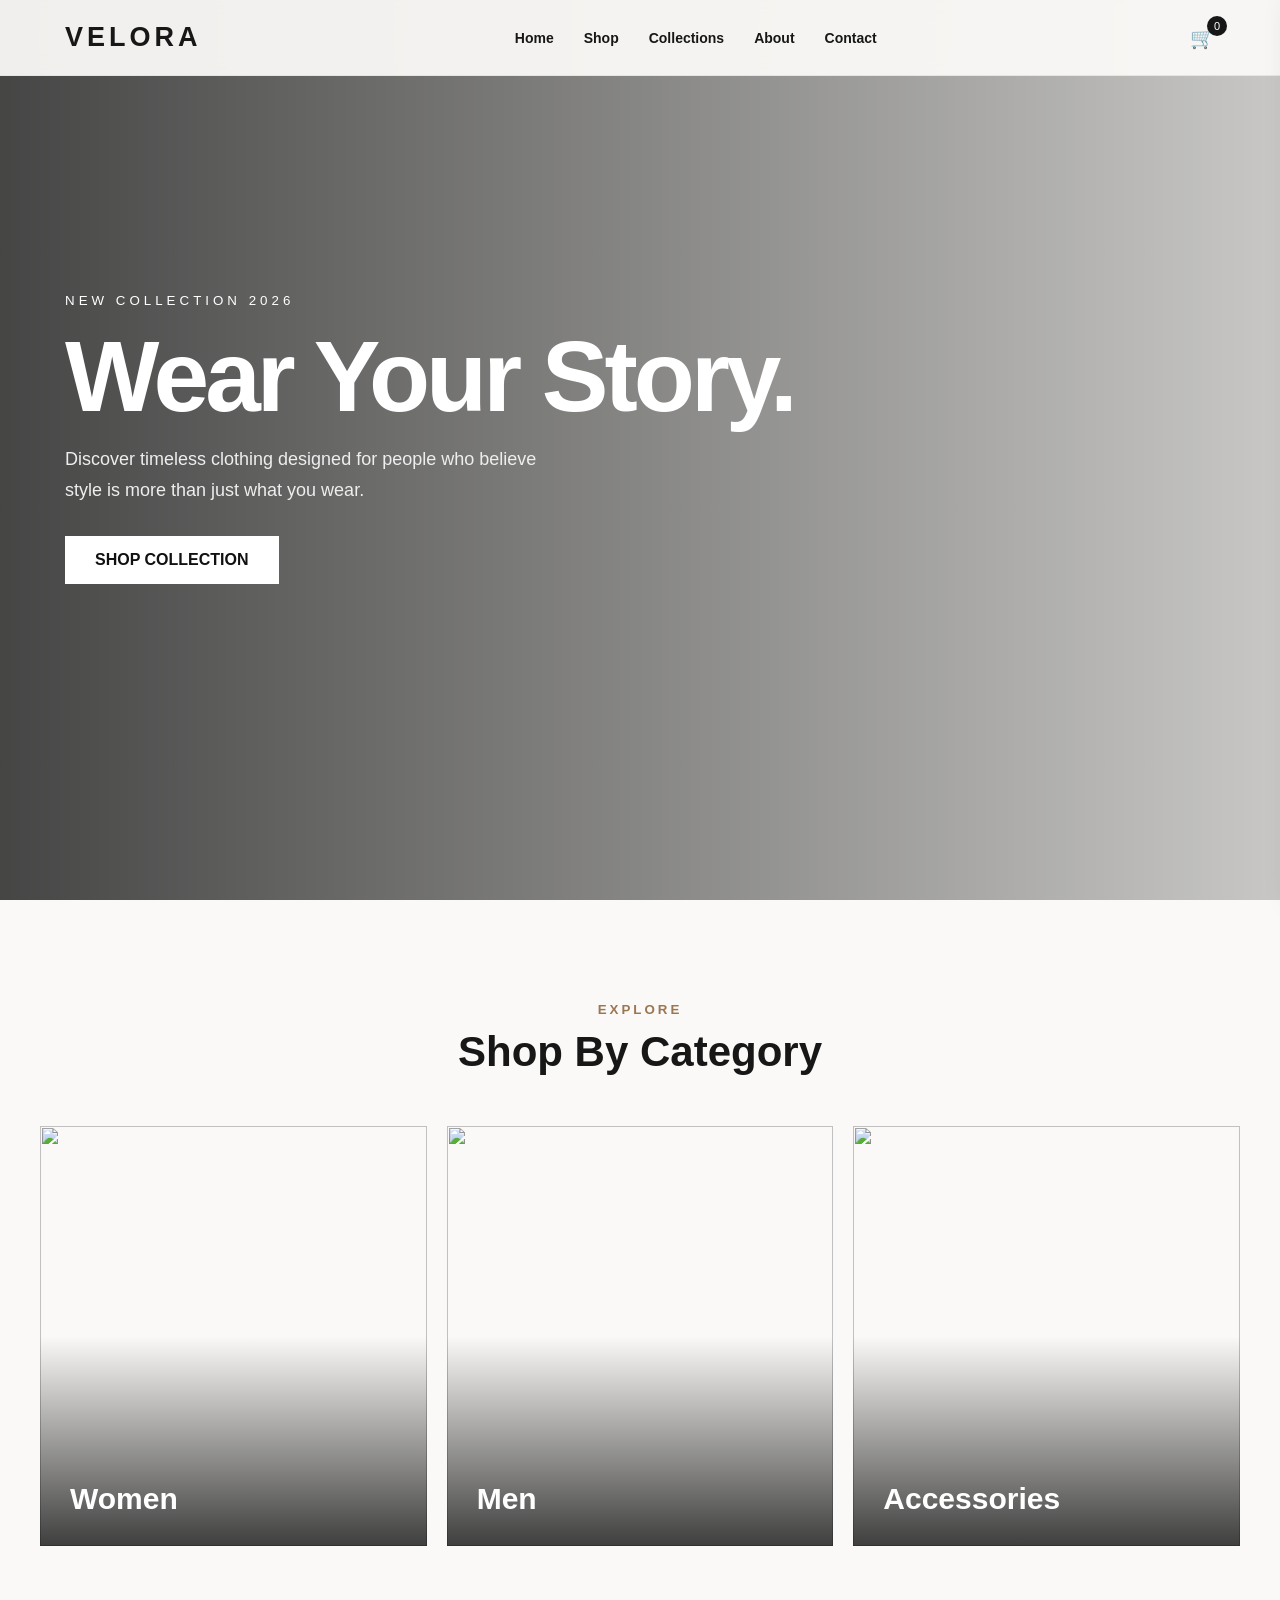
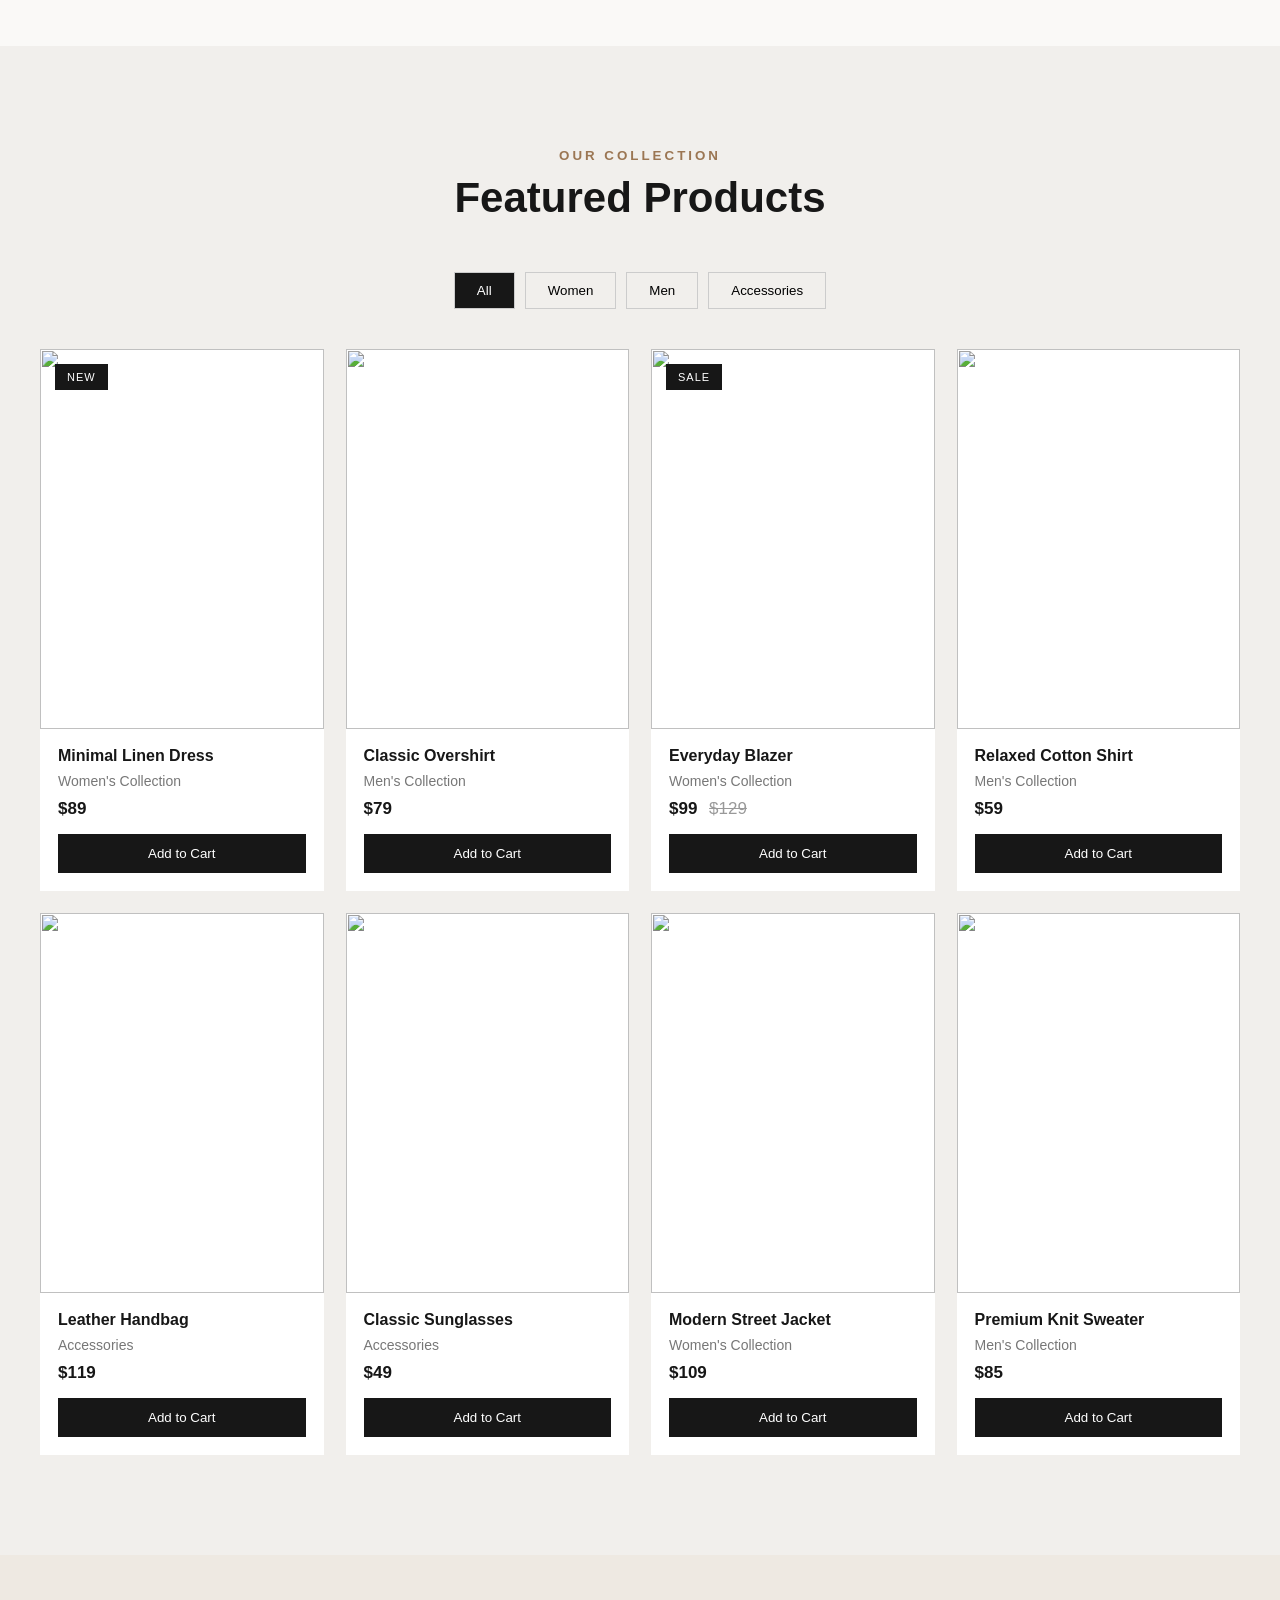
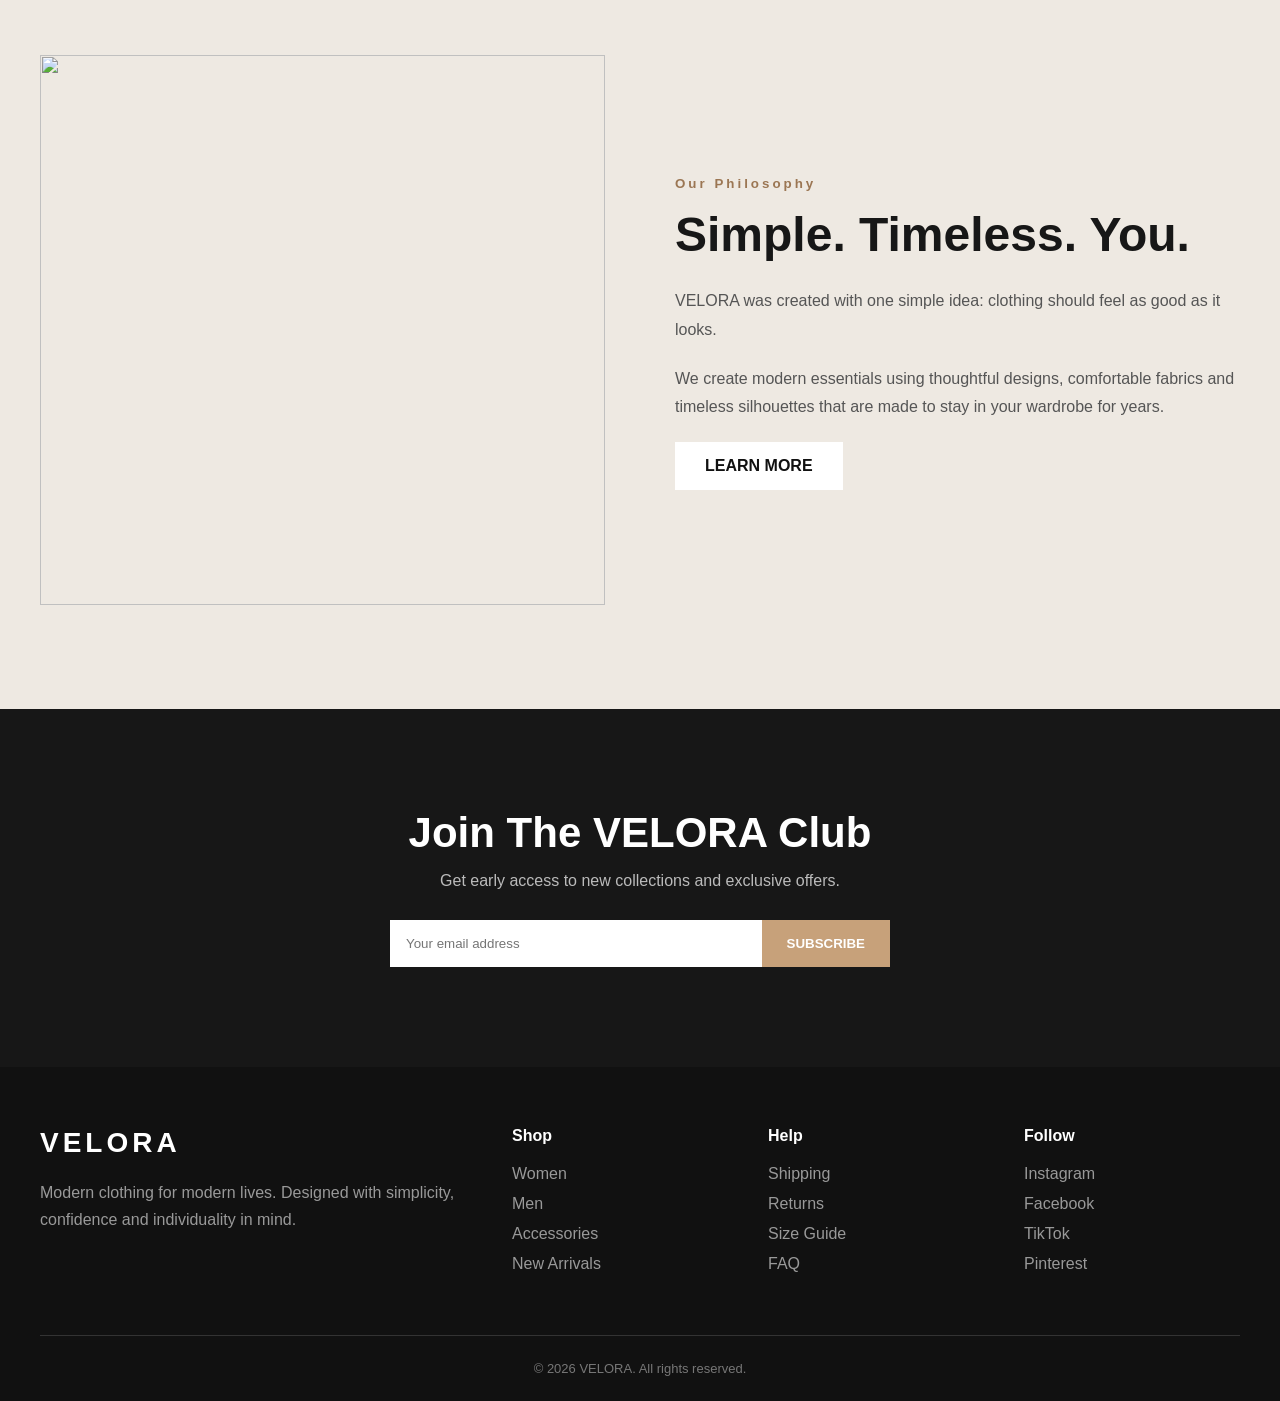
==== index.html @ a8e79d89 "Add files via upload" ====
<!DOCTYPE html>
<html lang="en">
<head>
    <meta charset="UTF-8">
    <meta name="viewport" content="width=device-width, initial-scale=1.0">
    <title>Document</title>
    <link rel="stylesheet" href="style.css">
    <link rel="shortcut icon" href="C:\Users\mohit computers\Desktop\Welora\8aae9025-c8f1-4b41-8587-c29a51cd011d.png" type="image/x-icon">
</head>
<body>
    <header>
        <nav>
            <div class="logo">VELORA</div>

            <ul class="nav-links" id="navLinks">
                <li><a href="#home">Home</a></li>
                <li><a href="#shop">Shop</a></li>
                <li><a href="#categories">Collections</a></li>
                <li><a href="#about">About</a></li>
                <li><a href="#contact">Contact</a></li>
            </ul>

            <div style="display:flex; gap:20px; align-items:center;">
                <div class="cart" onclick="openCart()">
                    🛒
                    <span class="cart-count" id="cartCount">0</span>
                </div>

                <button class="menu-btn" onclick="toggleMenu()">☰</button>
            </div>
        </nav>
    </header>

    <section class="hero" id="home">
        <div class="hero-content">
            <small>New Collection 2026</small>

            <h1>Wear Your Story.</h1>

            <p>
                Discover timeless clothing designed for people who
                believe style is more than just what you wear.
            </p>

            <a href="#shop" class="btn">SHOP COLLECTION</a>
        </div>
    </section>


    <section id="categories">
        <div class="container">

            <div class="section-title">
                <small>Explore</small>
                <h2>Shop By Category</h2>
            </div>

            <div class="categories">

                <div class="category">
                    <img src="https://images.unsplash.com/photo-1483985988355-763728e1935b?auto=format&fit=crop&w=900&q=80">
                    <div class="category-overlay">
                        <h3>Women</h3>
                    </div>
                </div>

                <div class="category">
                    <img src="https://images.unsplash.com/photo-1617127365659-c47fa864d8bc?auto=format&fit=crop&w=900&q=80">
                    <div class="category-overlay">
                        <h3>Men</h3>
                    </div>
                </div>

                <div class="category">
                    <img src="https://images.unsplash.com/photo-1503919005314-30d93d07d823?auto=format&fit=crop&w=900&q=80">
                    <div class="category-overlay">
                        <h3>Accessories</h3>
                    </div>
                </div>

            </div>
        </div>
    </section>

    <section id="shop" style="background:#f1efec;">
        <div class="container">

            <div class="section-title">
                <small>Our Collection</small>
                <h2>Featured Products</h2>
            </div>

            <div class="filter-buttons">
                <button class="filter-btn active" onclick="filterProducts('all', this)">
                    All
                </button>

                <button class="filter-btn" onclick="filterProducts('women', this)">
                    Women
                </button>

                <button class="filter-btn" onclick="filterProducts('men', this)">
                    Men
                </button>

                <button class="filter-btn" onclick="filterProducts('accessories', this)">
                    Accessories
                </button>
            </div>

            <div class="products" id="products">

                <div class="product" data-category="women">
                    <div class="product-image">
                        <span class="sale">NEW</span>
                        <img src="https://images.unsplash.com/photo-1594633312681-425c7b97ccd1?auto=format&fit=crop&w=700&q=80">
                    </div>

                    <div class="product-info">
                        <h3>Minimal Linen Dress</h3>
                        <p>Women's Collection</p>
                        <div class="price">$89</div>

                        <button class="add-cart"
                            onclick="addToCart('Minimal Linen Dress', 89)">
                            Add to Cart
                        </button>
                    </div>
                </div>


                <div class="product" data-category="men">
                    <div class="product-image">
                        <img src="https://images.unsplash.com/photo-1598808503746-f34c53b9323e?auto=format&fit=crop&w=700&q=80">
                    </div>

                    <div class="product-info">
                        <h3>Classic Overshirt</h3>
                        <p>Men's Collection</p>
                        <div class="price">$79</div>

                        <button class="add-cart"
                            onclick="addToCart('Classic Overshirt', 79)">
                            Add to Cart
                        </button>
                    </div>
                </div>


                <div class="product" data-category="women">
                    <div class="product-image">
                        <span class="sale">SALE</span>
                        <img src="https://images.unsplash.com/photo-1525507119028-ed4c629a60a3?auto=format&fit=crop&w=700&q=80">
                    </div>

                    <div class="product-info">
                        <h3>Everyday Blazer</h3>
                        <p>Women's Collection</p>

                        <div class="price">
                            $99
                            <span class="old-price">$129</span>
                        </div>

                        <button class="add-cart"
                            onclick="addToCart('Everyday Blazer', 99)">
                            Add to Cart
                        </button>
                    </div>
                </div>


                <div class="product" data-category="men">
                    <div class="product-image">
                        <img src="https://images.unsplash.com/photo-1551488831-00ddcb6c6bd3?auto=format&fit=crop&w=700&q=80">
                    </div>

                    <div class="product-info">
                        <h3>Relaxed Cotton Shirt</h3>
                        <p>Men's Collection</p>

                        <div class="price">$59</div>

                        <button class="add-cart"
                            onclick="addToCart('Relaxed Cotton Shirt', 59)">
                            Add to Cart
                        </button>
                    </div>
                </div>


                <div class="product" data-category="accessories">
                    <div class="product-image">
                        <img src="https://images.unsplash.com/photo-1523779917675-b6ed3a42a561?auto=format&fit=crop&w=700&q=80">
                    </div>

                    <div class="product-info">
                        <h3>Leather Handbag</h3>
                        <p>Accessories</p>

                        <div class="price">$119</div>

                        <button class="add-cart"
                            onclick="addToCart('Leather Handbag', 119)">
                            Add to Cart
                        </button>
                    </div>
                </div>


                <div class="product" data-category="accessories">
                    <div class="product-image">
                        <img src="https://images.unsplash.com/photo-1508057198894-247b23fe5ade?auto=format&fit=crop&w=700&q=80">
                    </div>

                    <div class="product-info">
                        <h3>Classic Sunglasses</h3>
                        <p>Accessories</p>

                        <div class="price">$49</div>

                        <button class="add-cart"
                            onclick="addToCart('Classic Sunglasses', 49)">
                            Add to Cart
                        </button>
                    </div>
                </div>


                <div class="product" data-category="women">
                    <div class="product-image">
                        <img src="https://images.unsplash.com/photo-1515886657613-9f3515b0c78f?auto=format&fit=crop&w=700&q=80">
                    </div>

                    <div class="product-info">
                        <h3>Modern Street Jacket</h3>
                        <p>Women's Collection</p>

                        <div class="price">$109</div>

                        <button class="add-cart"
                            onclick="addToCart('Modern Street Jacket', 109)">
                            Add to Cart
                        </button>
                    </div>
                </div>


                <div class="product" data-category="men">
                    <div class="product-image">
                        <img src="https://images.unsplash.com/photo-1552374196-c4e7ffc6e126?auto=format&fit=crop&w=700&q=80">
                    </div>

                    <div class="product-info">
                        <h3>Premium Knit Sweater</h3>
                        <p>Men's Collection</p>

                        <div class="price">$85</div>

                        <button class="add-cart"
                            onclick="addToCart('Premium Knit Sweater', 85)">
                            Add to Cart
                        </button>
                    </div>
                </div>

            </div>
        </div>
    </section>

    <section class="about" id="about">
        <div class="container">

            <div class="about-grid">

                <div class="about-image">
                    <img src="https://images.unsplash.com/photo-1490481651871-ab68de25d43d?auto=format&fit=crop&w=1000&q=85">
                </div>

                <div class="about-text">
                    <small>Our Philosophy</small>

                    <h2>Simple. Timeless. You.</h2>

                    <p>
                        VELORA was created with one simple idea:
                        clothing should feel as good as it looks.
                    </p>

                    <p>
                        We create modern essentials using thoughtful
                        designs, comfortable fabrics and timeless
                        silhouettes that are made to stay in your
                        wardrobe for years.
                    </p>

                    <a href="#contact" class="btn">LEARN MORE</a>
                </div>

            </div>

        </div>
    </section>


    <section class="newsletter">
        <div class="container">

            <h2>Join The VELORA Club</h2>

            <p>
                Get early access to new collections and exclusive offers.
            </p>

            <form class="newsletter-form" onsubmit="subscribe(event)">
                <input
                    type="email"
                    id="email"
                    placeholder="Your email address"
                    required
                >

                <button type="submit">SUBSCRIBE</button>
            </form>

        </div>
    </section>


    <footer id="contact">

        <div class="footer-grid">

            <div>
                <div class="footer-logo">VELORA</div>

                <p>
                    Modern clothing for modern lives.
                    Designed with simplicity, confidence
                    and individuality in mind.
                </p>
            </div>

            <div>
                <h4>Shop</h4>

                <ul>
                    <li>Women</li>
                    <li>Men</li>
                    <li>Accessories</li>
                    <li>New Arrivals</li>
                </ul>
            </div>

            <div>
                <h4>Help</h4>

                <ul>
                    <li>Shipping</li>
                    <li>Returns</li>
                    <li>Size Guide</li>
                    <li>FAQ</li>
                </ul>
            </div>

            <div>
                <h4>Follow</h4>

                <ul>
                    <li>Instagram</li>
                    <li>Facebook</li>
                    <li>TikTok</li>
                    <li>Pinterest</li>
                </ul>
            </div>

        </div>

        <div class="copyright">
            © 2026 VELORA. All rights reserved.
        </div>

    </footer>



    <div class="cart-panel" id="cartPanel">

        <div class="cart-header">
            <h2>Your Cart</h2>

            <button class="close-cart" onclick="closeCart()">
                ×
            </button>
        </div>

        <div class="cart-items" id="cartItems">
            <p style="color:#777;">
                Your cart is empty.
            </p>
        </div>

        <div class="cart-total">
            Total: $<span id="cartTotal">0</span>
        </div>

        <button class="checkout" onclick="checkout()">
            CHECKOUT
        </button>

    </div>

</body>
<script src="script.js"></script>
</html>
---- style.css ----
* {
            margin: 0;
            padding: 0;
            box-sizing: border-box;
            font-family: Arial, Helvetica, sans-serif;
        }

        html {
            scroll-behavior: smooth;
        }

        body {
            background: #faf9f7;
            color: #171717;
        }

        /* NAVBAR */
        header {
            width: 100%;
            position: fixed;
            top: 0;
            left: 0;
            z-index: 1000;
            background: rgba(250, 249, 247, 0.95);
            backdrop-filter: blur(10px);
            border-bottom: 1px solid #e5e5e5;
        }

        nav {
            max-width: 1200px;
            margin: auto;
            height: 75px;
            display: flex;
            align-items: center;
            justify-content: space-between;
            padding: 0 25px;
        }

        .logo {
            font-size: 27px;
            font-weight: 800;
            letter-spacing: 4px;
        }

        .nav-links {
            display: flex;
            gap: 30px;
            list-style: none;
        }

        .nav-links a {
            color: #171717;
            text-decoration: none;
            font-size: 14px;
            font-weight: 600;
            transition: 0.3s;
        }

        .nav-links a:hover {
            color: #9b7653;
        }

        .cart {
            cursor: pointer;
            font-size: 20px;
            position: relative;
        }

        .cart-count {
            position: absolute;
            top: -10px;
            right: -12px;
            width: 20px;
            height: 20px;
            background: #171717;
            color: white;
            border-radius: 50%;
            font-size: 11px;
            display: flex;
            justify-content: center;
            align-items: center;
        }

        /* HERO */
        .hero {
            min-height: 100vh;
            padding-top: 75px;
            display: flex;
            align-items: center;
            background:
                linear-gradient(
                    90deg,
                    rgba(0,0,0,0.72),
                    rgba(0,0,0,0.20)
                ),
                url("https://images.unsplash.com/photo-1445205170230-053b83016050?auto=format&fit=crop&w=1800&q=85")
                center/cover;
            color: white;
        }

        .hero-content {
            max-width: 1200px;
            width: 100%;
            margin: auto;
            padding: 50px 25px;
        }

        .hero-content small {
            letter-spacing: 4px;
            text-transform: uppercase;
        }

        .hero h1 {
            font-size: clamp(50px, 8vw, 100px);
            line-height: 0.95;
            max-width: 800px;
            margin: 20px 0;
            letter-spacing: -4px;
        }

        .hero p {
            max-width: 500px;
            font-size: 18px;
            line-height: 1.7;
            color: #eee;
            margin-bottom: 30px;
        }

        .btn {
            display: inline-block;
            padding: 15px 30px;
            background: white;
            color: #111;
            border: none;
            text-decoration: none;
            font-weight: bold;
            cursor: pointer;
            transition: 0.3s;
        }

        .btn:hover {
            background: #c7a17a;
            color: white;
        }

        /* GENERAL */
        section {
            padding: 100px 25px;
        }

        .container {
            max-width: 1200px;
            margin: auto;
        }

        .section-title {
            text-align: center;
            margin-bottom: 50px;
        }

        .section-title small {
            color: #9b7653;
            text-transform: uppercase;
            letter-spacing: 3px;
            font-weight: bold;
        }

        .section-title h2 {
            font-size: 42px;
            margin-top: 10px;
        }

        /* CATEGORIES */
        .categories {
            display: grid;
            grid-template-columns: repeat(3, 1fr);
            gap: 20px;
        }

        .category {
            height: 420px;
            position: relative;
            overflow: hidden;
            cursor: pointer;
        }

        .category img {
            width: 100%;
            height: 100%;
            object-fit: cover;
            transition: 0.5s;
        }

        .category:hover img {
            transform: scale(1.06);
        }

        .category-overlay {
            position: absolute;
            inset: 0;
            background: linear-gradient(
                transparent 50%,
                rgba(0,0,0,0.75)
            );
            display: flex;
            align-items: flex-end;
            padding: 30px;
            color: white;
        }

        .category-overlay h3 {
            font-size: 30px;
        }

        /* PRODUCTS */
        .filter-buttons {
            display: flex;
            justify-content: center;
            gap: 10px;
            margin-bottom: 40px;
            flex-wrap: wrap;
        }

        .filter-btn {
            padding: 10px 22px;
            border: 1px solid #ccc;
            background: transparent;
            cursor: pointer;
            transition: 0.3s;
        }

        .filter-btn.active,
        .filter-btn:hover {
            background: #171717;
            color: white;
        }

        .products {
            display: grid;
            grid-template-columns: repeat(4, 1fr);
            gap: 22px;
        }

        .product {
            background: white;
            position: relative;
            overflow: hidden;
        }

        .product-image {
            height: 380px;
            overflow: hidden;
            position: relative;
        }

        .product-image img {
            width: 100%;
            height: 100%;
            object-fit: cover;
            transition: 0.5s;
        }

        .product:hover .product-image img {
            transform: scale(1.05);
        }

        .sale {
            position: absolute;
            top: 15px;
            left: 15px;
            background: #171717;
            color: white;
            padding: 7px 12px;
            font-size: 11px;
            letter-spacing: 1px;
        }

        .product-info {
            padding: 18px;
        }

        .product-info h3 {
            font-size: 16px;
            margin-bottom: 8px;
        }

        .product-info p {
            color: #777;
            font-size: 14px;
        }

        .price {
            margin-top: 10px;
            font-weight: bold;
            font-size: 17px;
        }

        .old-price {
            color: #999;
            text-decoration: line-through;
            margin-left: 7px;
            font-weight: normal;
        }

        .add-cart {
            width: 100%;
            padding: 12px;
            border: none;
            background: #171717;
            color: white;
            margin-top: 15px;
            cursor: pointer;
            transition: 0.3s;
        }

        .add-cart:hover {
            background: #9b7653;
        }

        /* ABOUT */
        .about {
            background: #eee9e2;
        }

        .about-grid {
            display: grid;
            grid-template-columns: 1fr 1fr;
            gap: 70px;
            align-items: center;
        }

        .about-image img {
            width: 100%;
            height: 550px;
            object-fit: cover;
        }

        .about-text small {
            color: #9b7653;
            letter-spacing: 3px;
            font-weight: bold;
        }

        .about-text h2 {
            font-size: 48px;
            margin: 15px 0 25px;
        }

        .about-text p {
            line-height: 1.8;
            color: #555;
            margin-bottom: 20px;
        }

        /* NEWSLETTER */
        .newsletter {
            text-align: center;
            background: #171717;
            color: white;
        }

        .newsletter h2 {
            font-size: 42px;
            margin-bottom: 15px;
        }

        .newsletter p {
            color: #bbb;
            margin-bottom: 30px;
        }

        .newsletter-form {
            display: flex;
            max-width: 500px;
            margin: auto;
        }

        .newsletter-form input {
            flex: 1;
            padding: 16px;
            border: none;
            outline: none;
        }

        .newsletter-form button {
            padding: 16px 25px;
            border: none;
            background: #c7a17a;
            color: white;
            cursor: pointer;
            font-weight: bold;
        }

        /* FOOTER */
        footer {
            background: #111;
            color: white;
            padding: 60px 25px 25px;
        }

        .footer-grid {
            max-width: 1200px;
            margin: auto;
            display: grid;
            grid-template-columns: 2fr 1fr 1fr 1fr;
            gap: 40px;
        }

        .footer-logo {
            font-size: 28px;
            letter-spacing: 4px;
            font-weight: bold;
            margin-bottom: 20px;
        }

        footer p {
            color: #999;
            line-height: 1.7;
        }

        footer h4 {
            margin-bottom: 20px;
        }

        footer ul {
            list-style: none;
        }

        footer li {
            margin-bottom: 12px;
            color: #999;
            cursor: pointer;
        }

        footer li:hover {
            color: white;
        }

        .copyright {
            max-width: 1200px;
            margin: 50px auto 0;
            padding-top: 25px;
            border-top: 1px solid #333;
            color: #777;
            text-align: center;
            font-size: 13px;
        }

        /* CART POPUP */
        .cart-panel {
            position: fixed;
            right: -400px;
            top: 0;
            width: 380px;
            max-width: 100%;
            height: 100vh;
            background: white;
            z-index: 2000;
            box-shadow: -5px 0 30px rgba(0,0,0,0.15);
            padding: 30px;
            transition: 0.4s;
        }

        .cart-panel.open {
            right: 0;
        }

        .cart-header {
            display: flex;
            justify-content: space-between;
            align-items: center;
            margin-bottom: 30px;
        }

        .close-cart {
            border: none;
            background: none;
            font-size: 25px;
            cursor: pointer;
        }

        .cart-items {
            min-height: 300px;
        }

        .cart-item {
            display: flex;
            justify-content: space-between;
            border-bottom: 1px solid #eee;
            padding: 15px 0;
        }

        .cart-item h4 {
            font-size: 14px;
        }

        .cart-item span {
            color: #777;
            font-size: 13px;
        }

        .remove-item {
            color: #b00;
            cursor: pointer;
            font-size: 12px;
            margin-top: 5px;
        }

        .cart-total {
            border-top: 1px solid #ddd;
            padding-top: 20px;
            font-size: 20px;
            font-weight: bold;
        }

        .checkout {
            width: 100%;
            padding: 15px;
            background: #171717;
            color: white;
            border: none;
            margin-top: 20px;
            cursor: pointer;
        }

        /* MOBILE */
        .menu-btn {
            display: none;
            border: none;
            background: none;
            font-size: 25px;
            cursor: pointer;
        }

        @media (max-width: 900px) {
            .products {
                grid-template-columns: repeat(2, 1fr);
            }

            .categories {
                grid-template-columns: 1fr;
            }

            .about-grid {
                grid-template-columns: 1fr;
            }

            .footer-grid {
                grid-template-columns: 1fr 1fr;
            }

            .nav-links {
                display: none;
                position: absolute;
                top: 75px;
                left: 0;
                right: 0;
                background: white;
                flex-direction: column;
                padding: 25px;
                text-align: center;
            }

            .nav-links.show {
                display: flex;
            }

            .menu-btn {
                display: block;
            }
        }

        @media (max-width: 600px) {
            .products {
                grid-template-columns: 1fr;
            }

            .product-image {
                height: 430px;
            }

            .hero h1 {
                font-size: 55px;
            }

            .about-text h2,
            .section-title h2,
            .newsletter h2 {
                font-size: 35px;
            }

            .newsletter-form {
                flex-direction: column;
                gap: 10px;
            }

            .footer-grid {
                grid-template-columns: 1fr;
            }

            .cart-panel {
                width: 100%;
            }
        }
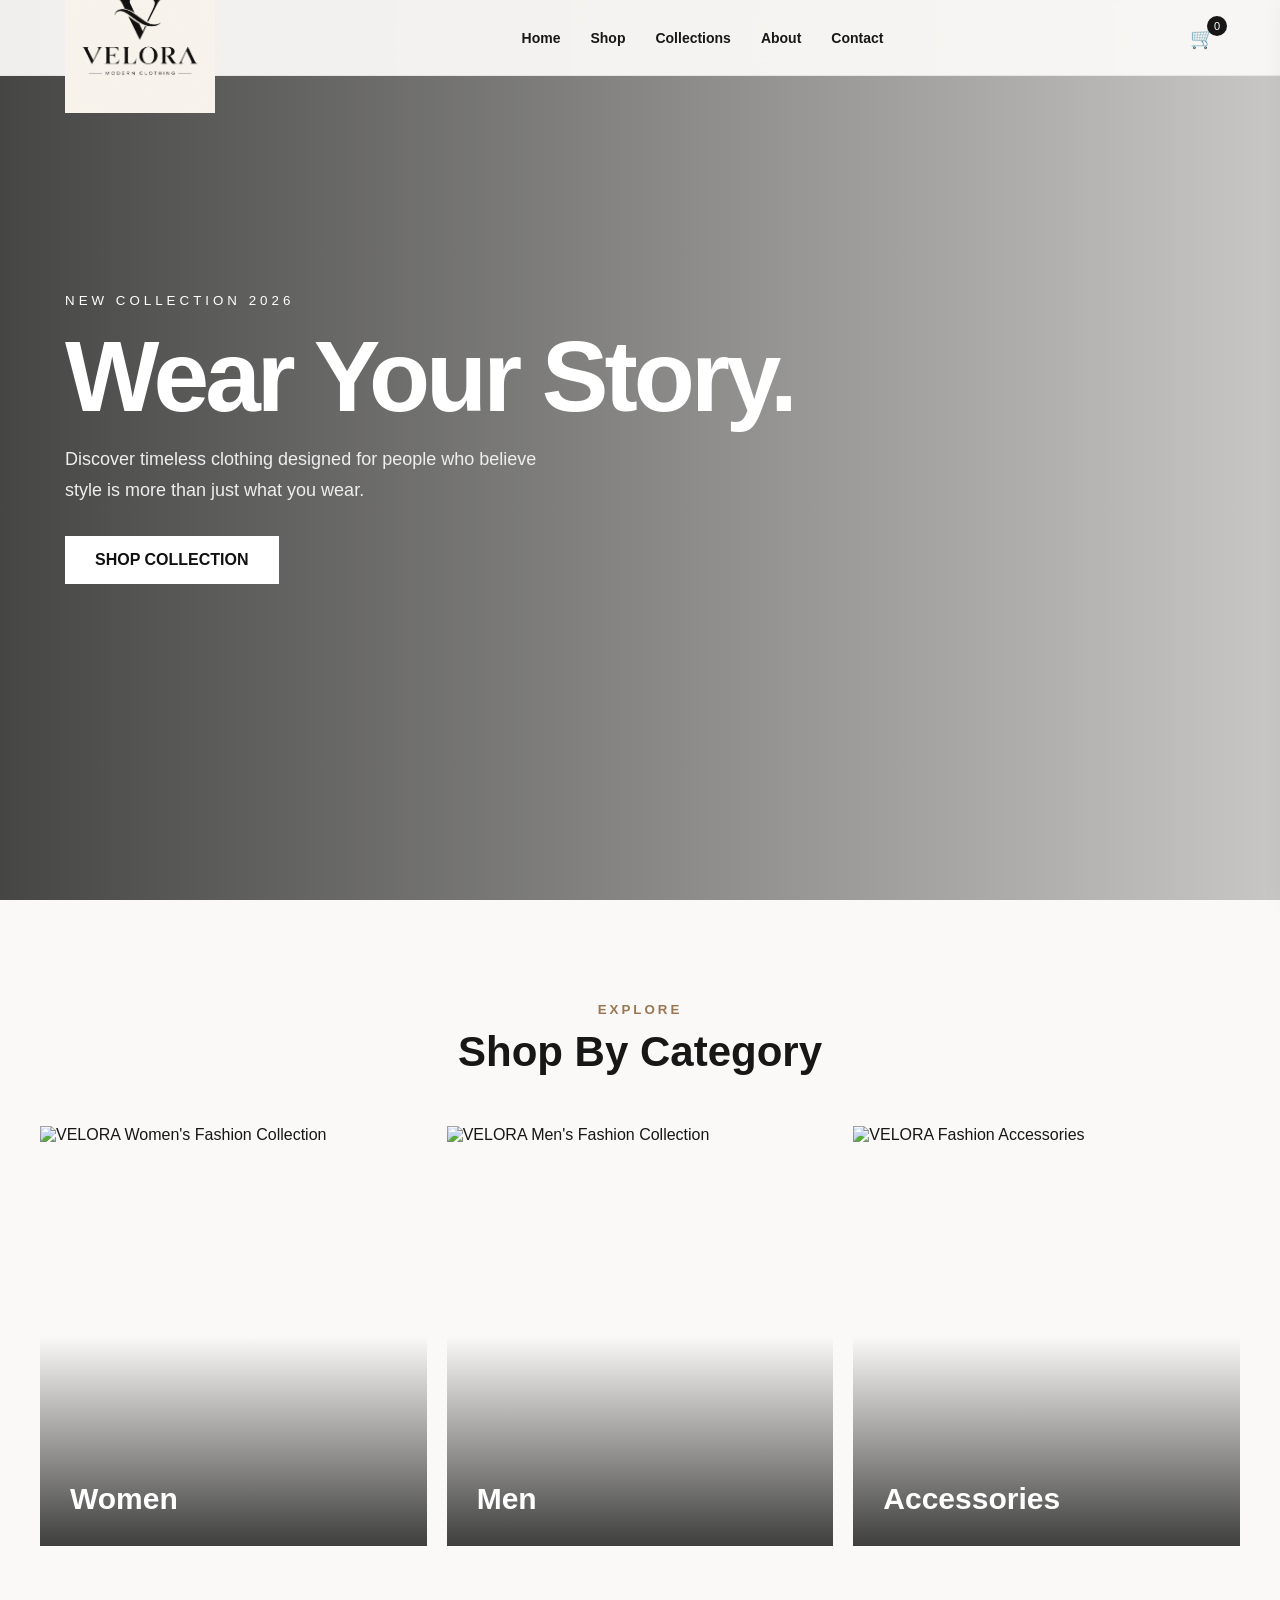
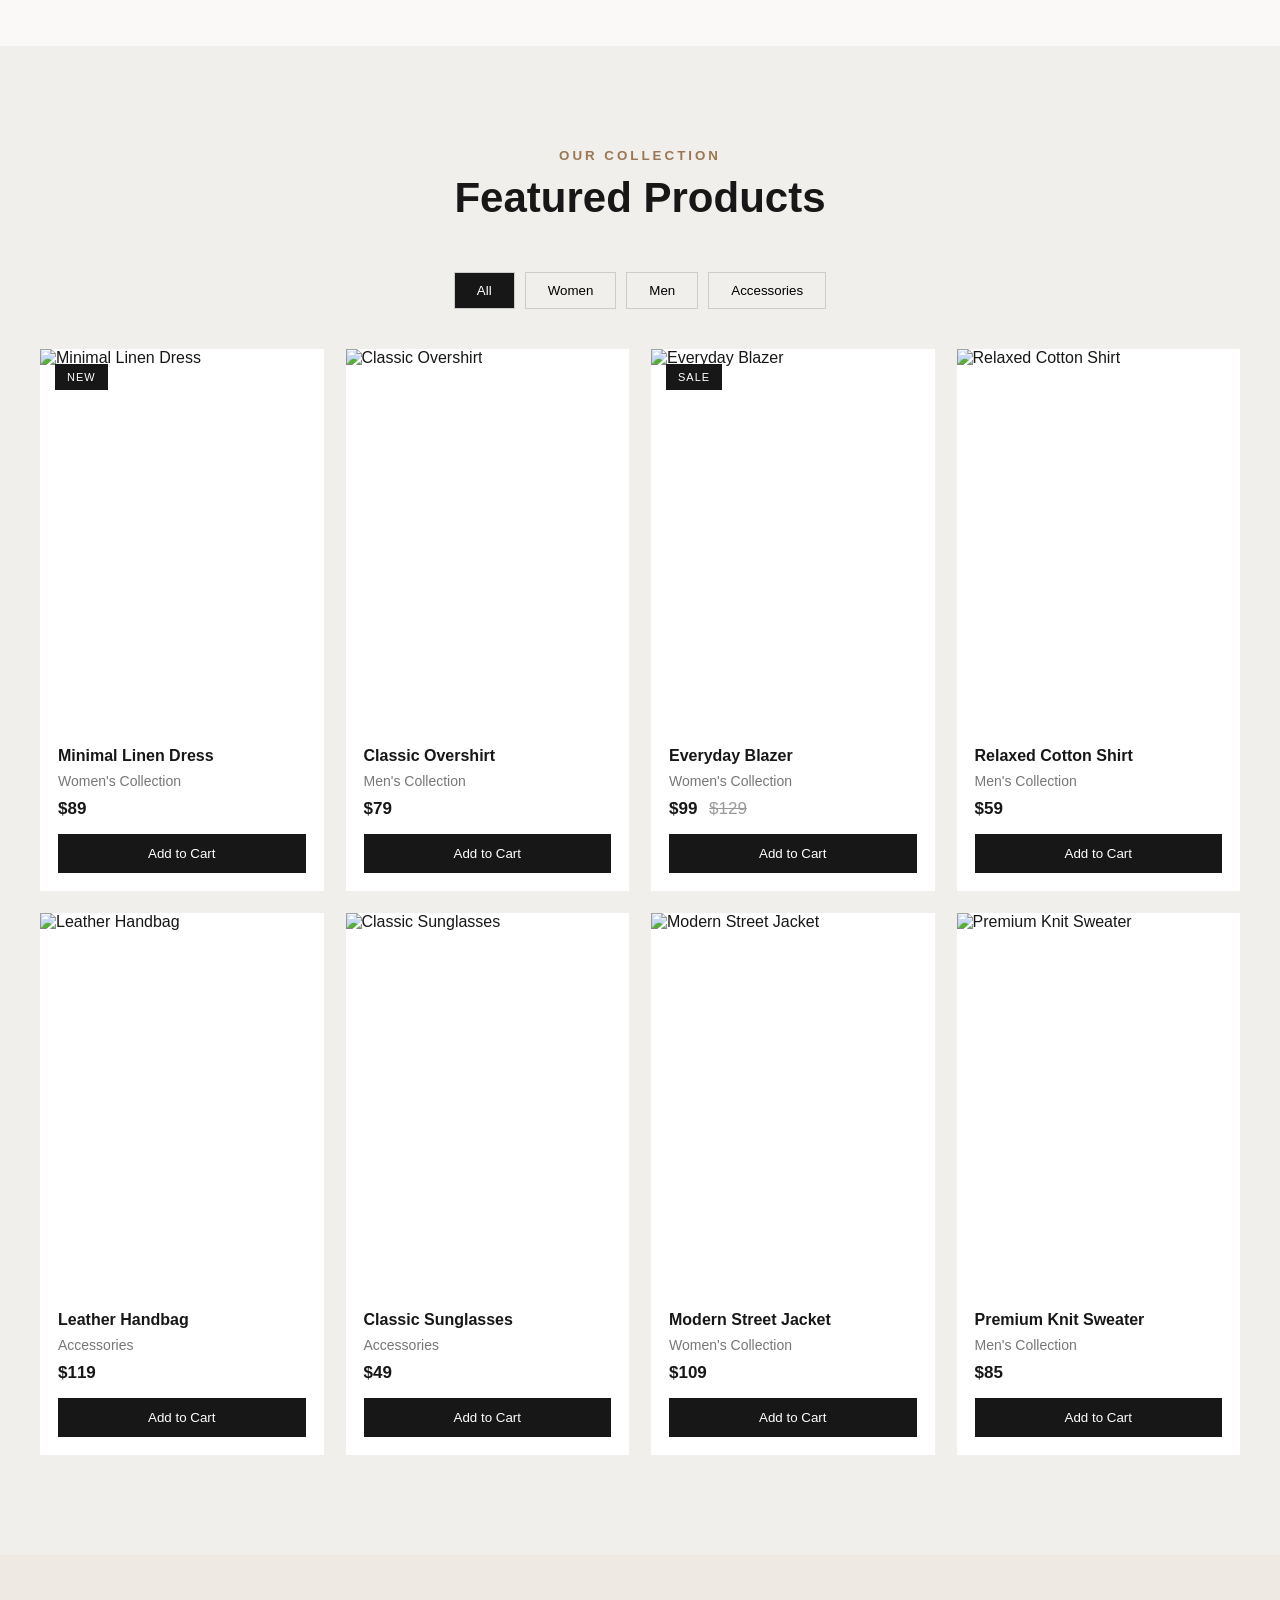
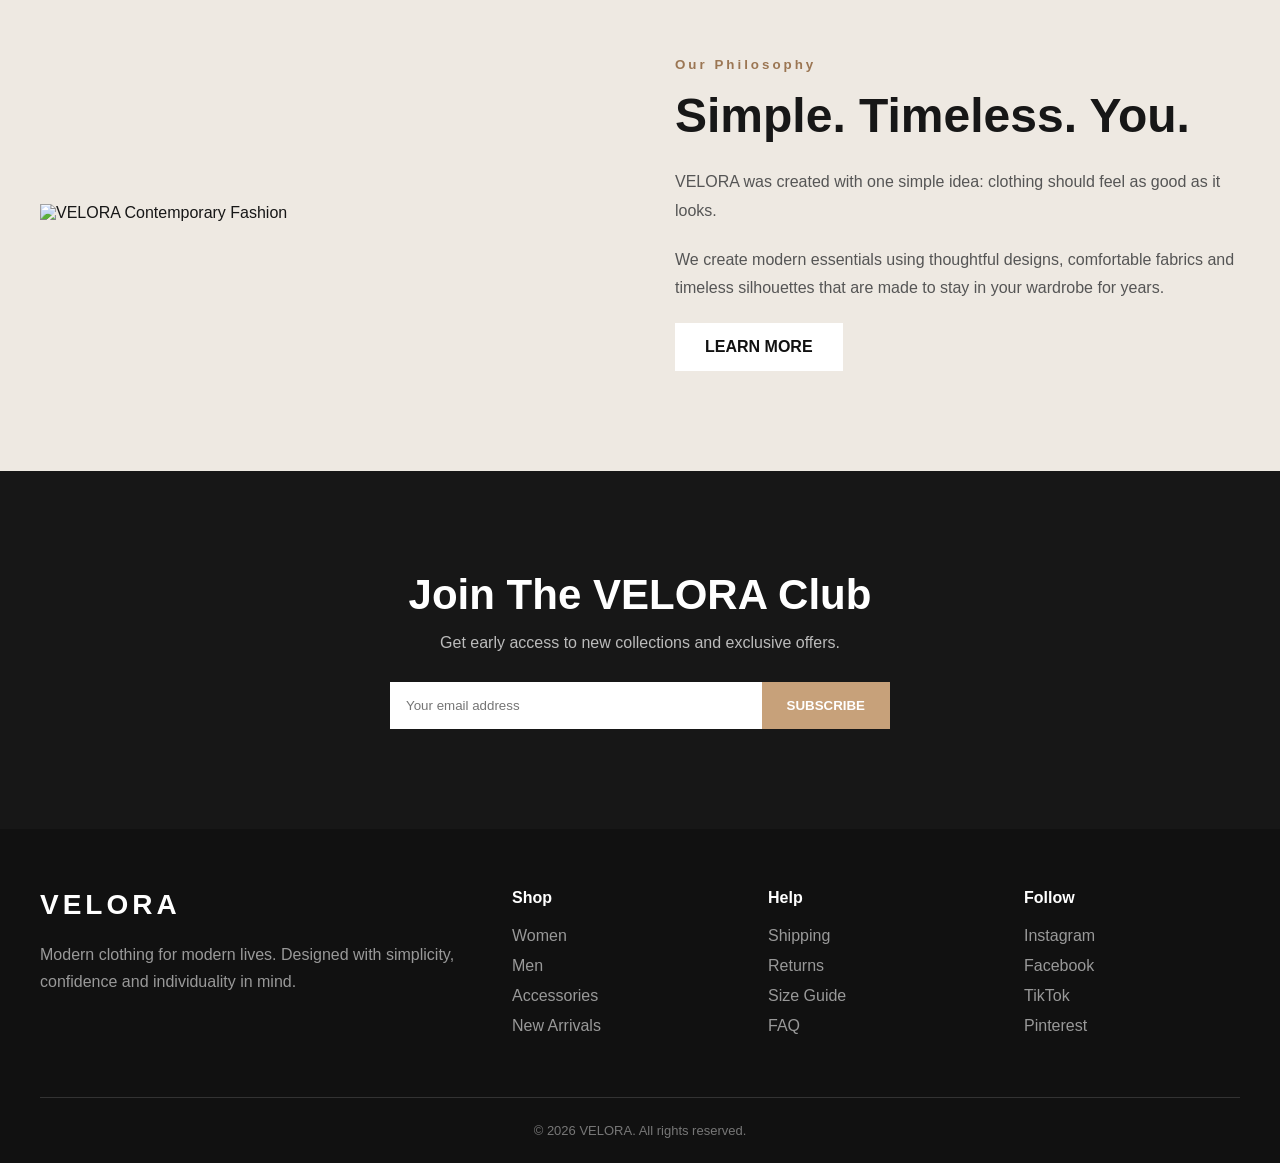
==== commit c83e0ab1: "Update index.html" ====
--- a/index.html
+++ b/index.html
@@ -1,286 +1,651 @@
 <!DOCTYPE html>
 <html lang="en">
+
 <head>
     <meta charset="UTF-8">
     <meta name="viewport" content="width=device-width, initial-scale=1.0">
-    <title>Document</title>
-    <link rel="stylesheet" href="style.css">
-    <link rel="shortcut icon" href="C:\Users\mohit computers\Desktop\Welora\8aae9025-c8f1-4b41-8587-c29a51cd011d.png" type="image/x-icon">
+
+
+    <title>VELORA | Contemporary Fashion & Modern Clothing</title>
+
+    <meta name="description"
+        content="Discover VELORA, a contemporary fashion brand offering modern clothing, timeless essentials, accessories, and stylish collections for women and men.">
+
+    <meta name="keywords"
+        content="VELORA, VELORA fashion, modern clothing, contemporary fashion, women's fashion, men's fashion, fashion accessories, clothing collection, new arrivals">
+
+    <meta name="author" content="VELORA">
+
+    <meta name="robots" content="index, follow, max-image-preview:large">
+
+    <meta name="theme-color" content="#111111">
+
+    <link rel="canonical"
+        href="https://dhking-webir.github.io/dhking-webir-VELORA---Modern-Clothing/">
+
+
+    <link rel="icon" type="image/png" href="./logo.png">
+
+    <link rel="shortcut icon" type="image/png" href="./logo.png">
+
+    <link rel="apple-touch-icon" href="./logo.png">
+
+
+    <meta property="og:type" content="website">
+
+    <meta property="og:title"
+        content="VELORA | Contemporary Fashion & Modern Clothing">
+
+    <meta property="og:description"
+        content="Discover VELORA — contemporary fashion, timeless clothing, modern essentials and accessories for women and men.">
+
+    <meta property="og:url"
+        content="https://dhking-webir.github.io/dhking-webir-VELORA---Modern-Clothing/">
+
+    <meta property="og:site_name" content="VELORA">
+
+    <meta property="og:image"
+        content="https://dhking-webir.github.io/dhking-webir-VELORA---Modern-Clothing/logo.png">
+
+    <meta property="og:image:alt" content="VELORA Logo">
+
+
+    <meta name="twitter:card" content="summary">
+
+    <meta name="twitter:title"
+        content="VELORA | Contemporary Fashion & Modern Clothing">
+
+    <meta name="twitter:description"
+        content="Explore VELORA's latest collections of modern clothing, fashion essentials and accessories.">
+
+    <meta name="twitter:image"
+        content="https://dhking-webir.github.io/dhking-webir-VELORA---Modern-Clothing/logo.png">
+
+    <link rel="stylesheet" href="./style.css">
+
+
+    <script type="application/ld+json">
+    {
+        "@context": "https://schema.org",
+        "@type": "WebSite",
+        "name": "VELORA",
+        "url": "https://dhking-webir.github.io/dhking-webir-VELORA---Modern-Clothing/",
+        "description": "VELORA is a contemporary fashion brand offering modern clothing, timeless essentials and accessories for women and men.",
+        "publisher": {
+            "@type": "Organization",
+            "name": "VELORA",
+            "logo": {
+                "@type": "ImageObject",
+                "url": "https://dhking-webir.github.io/dhking-webir-VELORA---Modern-Clothing/logo.png"
+            }
+        }
+    }
+    </script>
+
 </head>
+
+
 <body>
+
+
     <header>
+
         <nav>
-            <div class="logo">VELORA</div>
+
+            <a href="#home" class="logo" aria-label="VELORA Home">
+
+                <img
+                    src="./logo.png"
+                    alt="VELORA Logo"
+                    width="150"
+                    height="auto"
+                    style="width:150px; height:auto; display:block; object-fit:contain;"
+                >
+
+            </a>
+
 
             <ul class="nav-links" id="navLinks">
-                <li><a href="#home">Home</a></li>
-                <li><a href="#shop">Shop</a></li>
-                <li><a href="#categories">Collections</a></li>
-                <li><a href="#about">About</a></li>
-                <li><a href="#contact">Contact</a></li>
+
+                <li>
+                    <a href="#home">Home</a>
+                </li>
+
+                <li>
+                    <a href="#shop">Shop</a>
+                </li>
+
+                <li>
+                    <a href="#categories">Collections</a>
+                </li>
+
+                <li>
+                    <a href="#about">About</a>
+                </li>
+
+                <li>
+                    <a href="#contact">Contact</a>
+                </li>
+
             </ul>
 
+
             <div style="display:flex; gap:20px; align-items:center;">
-                <div class="cart" onclick="openCart()">
+
+                <div class="cart" onclick="openCart()" aria-label="Shopping Cart">
+
                     🛒
-                    <span class="cart-count" id="cartCount">0</span>
-                </div>
-
-                <button class="menu-btn" onclick="toggleMenu()">☰</button>
-            </div>
+
+                    <span class="cart-count" id="cartCount">
+                        0
+                    </span>
+
+                </div>
+
+
+                <button
+                    class="menu-btn"
+                    onclick="toggleMenu()"
+                    aria-label="Open Menu">
+
+                    ☰
+
+                </button>
+
+            </div>
+
         </nav>
+
     </header>
 
+
     <section class="hero" id="home">
+
         <div class="hero-content">
-            <small>New Collection 2026</small>
-
-            <h1>Wear Your Story.</h1>
+
+            <small>
+                New Collection 2026
+            </small>
+
+            <h1>
+                Wear Your Story.
+            </h1>
 
             <p>
                 Discover timeless clothing designed for people who
                 believe style is more than just what you wear.
             </p>
 
-            <a href="#shop" class="btn">SHOP COLLECTION</a>
-        </div>
+            <a href="#shop" class="btn">
+                SHOP COLLECTION
+            </a>
+
+        </div>
+
     </section>
 
 
     <section id="categories">
+
         <div class="container">
 
             <div class="section-title">
-                <small>Explore</small>
-                <h2>Shop By Category</h2>
-            </div>
+
+                <small>
+                    Explore
+                </small>
+
+                <h2>
+                    Shop By Category
+                </h2>
+
+            </div>
+
 
             <div class="categories">
 
                 <div class="category">
-                    <img src="https://images.unsplash.com/photo-1483985988355-763728e1935b?auto=format&fit=crop&w=900&q=80">
+
+                    <img
+                        src="https://images.unsplash.com/photo-1483985988355-763728e1935b?auto=format&fit=crop&w=900&q=80"
+                        alt="VELORA Women's Fashion Collection"
+                        loading="lazy">
+
                     <div class="category-overlay">
-                        <h3>Women</h3>
-                    </div>
-                </div>
+
+                        <h3>
+                            Women
+                        </h3>
+
+                    </div>
+
+                </div>
+
 
                 <div class="category">
-                    <img src="https://images.unsplash.com/photo-1617127365659-c47fa864d8bc?auto=format&fit=crop&w=900&q=80">
+
+                    <img
+                        src="https://images.unsplash.com/photo-1617127365659-c47fa864d8bc?auto=format&fit=crop&w=900&q=80"
+                        alt="VELORA Men's Fashion Collection"
+                        loading="lazy">
+
                     <div class="category-overlay">
-                        <h3>Men</h3>
-                    </div>
+
+                        <h3>
+                            Men
+                        </h3>
+
+                    </div>
+
                 </div>
 
                 <div class="category">
-                    <img src="https://images.unsplash.com/photo-1503919005314-30d93d07d823?auto=format&fit=crop&w=900&q=80">
+
+                    <img
+                        src="https://images.unsplash.com/photo-1503919005314-30d93d07d823?auto=format&fit=crop&w=900&q=80"
+                        alt="VELORA Fashion Accessories"
+                        loading="lazy">
+
                     <div class="category-overlay">
-                        <h3>Accessories</h3>
-                    </div>
-                </div>
-
-            </div>
-        </div>
+
+                        <h3>
+                            Accessories
+                        </h3>
+
+                    </div>
+
+                </div>
+
+            </div>
+
+        </div>
+
     </section>
 
+
     <section id="shop" style="background:#f1efec;">
+
         <div class="container">
 
             <div class="section-title">
-                <small>Our Collection</small>
-                <h2>Featured Products</h2>
+
+                <small>
+                    Our Collection
+                </small>
+
+                <h2>
+                    Featured Products
+                </h2>
+
             </div>
 
             <div class="filter-buttons">
-                <button class="filter-btn active" onclick="filterProducts('all', this)">
+
+                <button
+                    class="filter-btn active"
+                    onclick="filterProducts('all', this)">
                     All
                 </button>
 
-                <button class="filter-btn" onclick="filterProducts('women', this)">
+                <button
+                    class="filter-btn"
+                    onclick="filterProducts('women', this)">
                     Women
                 </button>
 
-                <button class="filter-btn" onclick="filterProducts('men', this)">
+                <button
+                    class="filter-btn"
+                    onclick="filterProducts('men', this)">
                     Men
                 </button>
 
-                <button class="filter-btn" onclick="filterProducts('accessories', this)">
+                <button
+                    class="filter-btn"
+                    onclick="filterProducts('accessories', this)">
                     Accessories
                 </button>
+
             </div>
 
             <div class="products" id="products">
 
+
                 <div class="product" data-category="women">
+
                     <div class="product-image">
-                        <span class="sale">NEW</span>
-                        <img src="https://images.unsplash.com/photo-1594633312681-425c7b97ccd1?auto=format&fit=crop&w=700&q=80">
+
+                        <span class="sale">
+                            NEW
+                        </span>
+
+                        <img
+                            src="https://images.unsplash.com/photo-1594633312681-425c7b97ccd1?auto=format&fit=crop&w=700&q=80"
+                            alt="Minimal Linen Dress"
+                            loading="lazy">
+
                     </div>
 
                     <div class="product-info">
-                        <h3>Minimal Linen Dress</h3>
-                        <p>Women's Collection</p>
-                        <div class="price">$89</div>
-
-                        <button class="add-cart"
+
+                        <h3>
+                            Minimal Linen Dress
+                        </h3>
+
+                        <p>
+                            Women's Collection
+                        </p>
+
+                        <div class="price">
+                            $89
+                        </div>
+
+                        <button
+                            class="add-cart"
                             onclick="addToCart('Minimal Linen Dress', 89)">
                             Add to Cart
                         </button>
-                    </div>
+
+                    </div>
+
                 </div>
 
 
                 <div class="product" data-category="men">
+
                     <div class="product-image">
-                        <img src="https://images.unsplash.com/photo-1598808503746-f34c53b9323e?auto=format&fit=crop&w=700&q=80">
+
+                        <img
+                            src="https://images.unsplash.com/photo-1598808503746-f34c53b9323e?auto=format&fit=crop&w=700&q=80"
+                            alt="Classic Overshirt"
+                            loading="lazy">
+
                     </div>
 
                     <div class="product-info">
-                        <h3>Classic Overshirt</h3>
-                        <p>Men's Collection</p>
-                        <div class="price">$79</div>
-
-                        <button class="add-cart"
+
+                        <h3>
+                            Classic Overshirt
+                        </h3>
+
+                        <p>
+                            Men's Collection
+                        </p>
+
+                        <div class="price">
+                            $79
+                        </div>
+
+                        <button
+                            class="add-cart"
                             onclick="addToCart('Classic Overshirt', 79)">
                             Add to Cart
                         </button>
-                    </div>
+
+                    </div>
+
                 </div>
 
 
                 <div class="product" data-category="women">
+
                     <div class="product-image">
-                        <span class="sale">SALE</span>
-                        <img src="https://images.unsplash.com/photo-1525507119028-ed4c629a60a3?auto=format&fit=crop&w=700&q=80">
+
+                        <span class="sale">
+                            SALE
+                        </span>
+
+                        <img
+                            src="https://images.unsplash.com/photo-1525507119028-ed4c629a60a3?auto=format&fit=crop&w=700&q=80"
+                            alt="Everyday Blazer"
+                            loading="lazy">
+
                     </div>
 
                     <div class="product-info">
-                        <h3>Everyday Blazer</h3>
-                        <p>Women's Collection</p>
+
+                        <h3>
+                            Everyday Blazer
+                        </h3>
+
+                        <p>
+                            Women's Collection
+                        </p>
 
                         <div class="price">
+
                             $99
-                            <span class="old-price">$129</span>
+
+                            <span class="old-price">
+                                $129
+                            </span>
+
                         </div>
 
-                        <button class="add-cart"
+                        <button
+                            class="add-cart"
                             onclick="addToCart('Everyday Blazer', 99)">
                             Add to Cart
                         </button>
-                    </div>
+
+                    </div>
+
                 </div>
 
 
                 <div class="product" data-category="men">
+
                     <div class="product-image">
-                        <img src="https://images.unsplash.com/photo-1551488831-00ddcb6c6bd3?auto=format&fit=crop&w=700&q=80">
+
+                        <img
+                            src="https://images.unsplash.com/photo-1551488831-00ddcb6c6bd3?auto=format&fit=crop&w=700&q=80"
+                            alt="Relaxed Cotton Shirt"
+                            loading="lazy">
+
                     </div>
 
                     <div class="product-info">
-                        <h3>Relaxed Cotton Shirt</h3>
-                        <p>Men's Collection</p>
-
-                        <div class="price">$59</div>
-
-                        <button class="add-cart"
+
+                        <h3>
+                            Relaxed Cotton Shirt
+                        </h3>
+
+                        <p>
+                            Men's Collection
+                        </p>
+
+                        <div class="price">
+                            $59
+                        </div>
+
+                        <button
+                            class="add-cart"
                             onclick="addToCart('Relaxed Cotton Shirt', 59)">
                             Add to Cart
                         </button>
-                    </div>
+
+                    </div>
+
                 </div>
 
 
                 <div class="product" data-category="accessories">
+
                     <div class="product-image">
-                        <img src="https://images.unsplash.com/photo-1523779917675-b6ed3a42a561?auto=format&fit=crop&w=700&q=80">
+
+                        <img
+                            src="https://images.unsplash.com/photo-1523779917675-b6ed3a42a561?auto=format&fit=crop&w=700&q=80"
+                            alt="Leather Handbag"
+                            loading="lazy">
+
                     </div>
 
                     <div class="product-info">
-                        <h3>Leather Handbag</h3>
-                        <p>Accessories</p>
-
-                        <div class="price">$119</div>
-
-                        <button class="add-cart"
+
+                        <h3>
+                            Leather Handbag
+                        </h3>
+
+                        <p>
+                            Accessories
+                        </p>
+
+                        <div class="price">
+                            $119
+                        </div>
+
+                        <button
+                            class="add-cart"
                             onclick="addToCart('Leather Handbag', 119)">
                             Add to Cart
                         </button>
-                    </div>
+
+                    </div>
+
                 </div>
 
 
                 <div class="product" data-category="accessories">
+
                     <div class="product-image">
-                        <img src="https://images.unsplash.com/photo-1508057198894-247b23fe5ade?auto=format&fit=crop&w=700&q=80">
+
+                        <img
+                            src="https://images.unsplash.com/photo-1508057198894-247b23fe5ade?auto=format&fit=crop&w=700&q=80"
+                            alt="Classic Sunglasses"
+                            loading="lazy">
+
                     </div>
 
                     <div class="product-info">
-                        <h3>Classic Sunglasses</h3>
-                        <p>Accessories</p>
-
-                        <div class="price">$49</div>
-
-                        <button class="add-cart"
+
+                        <h3>
+                            Classic Sunglasses
+                        </h3>
+
+                        <p>
+                            Accessories
+                        </p>
+
+                        <div class="price">
+                            $49
+                        </div>
+
+                        <button
+                            class="add-cart"
                             onclick="addToCart('Classic Sunglasses', 49)">
                             Add to Cart
                         </button>
-                    </div>
-                </div>
-
+
+                    </div>
+
+                </div>
 
                 <div class="product" data-category="women">
+
                     <div class="product-image">
-                        <img src="https://images.unsplash.com/photo-1515886657613-9f3515b0c78f?auto=format&fit=crop&w=700&q=80">
+
+                        <img
+                            src="https://images.unsplash.com/photo-1515886657613-9f3515b0c78f?auto=format&fit=crop&w=700&q=80"
+                            alt="Modern Street Jacket"
+                            loading="lazy">
+
                     </div>
 
                     <div class="product-info">
-                        <h3>Modern Street Jacket</h3>
-                        <p>Women's Collection</p>
-
-                        <div class="price">$109</div>
-
-                        <button class="add-cart"
+
+                        <h3>
+                            Modern Street Jacket
+                        </h3>
+
+                        <p>
+                            Women's Collection
+                        </p>
+
+                        <div class="price">
+                            $109
+                        </div>
+
+                        <button
+                            class="add-cart"
                             onclick="addToCart('Modern Street Jacket', 109)">
                             Add to Cart
                         </button>
-                    </div>
-                </div>
-
+
+                    </div>
+
+                </div>
+
+
+                <!-- PRODUCT 8 -->
 
                 <div class="product" data-category="men">
+
                     <div class="product-image">
-                        <img src="https://images.unsplash.com/photo-1552374196-c4e7ffc6e126?auto=format&fit=crop&w=700&q=80">
+
+                        <img
+                            src="https://images.unsplash.com/photo-1552374196-c4e7ffc6e126?auto=format&fit=crop&w=700&q=80"
+                            alt="Premium Knit Sweater"
+                            loading="lazy">
+
                     </div>
 
                     <div class="product-info">
-                        <h3>Premium Knit Sweater</h3>
-                        <p>Men's Collection</p>
-
-                        <div class="price">$85</div>
-
-                        <button class="add-cart"
+
+                        <h3>
+                            Premium Knit Sweater
+                        </h3>
+
+                        <p>
+                            Men's Collection
+                        </p>
+
+                        <div class="price">
+                            $85
+                        </div>
+
+                        <button
+                            class="add-cart"
                             onclick="addToCart('Premium Knit Sweater', 85)">
                             Add to Cart
                         </button>
-                    </div>
-                </div>
-
-            </div>
-        </div>
+
+                    </div>
+
+                </div>
+
+
+            </div>
+
+        </div>
+
     </section>
 
+
     <section class="about" id="about">
+
         <div class="container">
 
             <div class="about-grid">
 
+
                 <div class="about-image">
-                    <img src="https://images.unsplash.com/photo-1490481651871-ab68de25d43d?auto=format&fit=crop&w=1000&q=85">
-                </div>
+
+                    <img
+                        src="https://images.unsplash.com/photo-1490481651871-ab68de25d43d?auto=format&fit=crop&w=1000&q=85"
+                        alt="VELORA Contemporary Fashion"
+                        loading="lazy">
+
+                </div>
+
 
                 <div class="about-text">
-                    <small>Our Philosophy</small>
-
-                    <h2>Simple. Timeless. You.</h2>
+
+                    <small>
+                        Our Philosophy
+                    </small>
+
+                    <h2>
+                        Simple. Timeless. You.
+                    </h2>
 
                     <p>
                         VELORA was created with one simple idea:
@@ -294,36 +659,51 @@
                         wardrobe for years.
                     </p>
 
-                    <a href="#contact" class="btn">LEARN MORE</a>
-                </div>
-
-            </div>
-
-        </div>
+                    <a href="#contact" class="btn">
+                        LEARN MORE
+                    </a>
+
+                </div>
+
+            </div>
+
+        </div>
+
     </section>
 
 
     <section class="newsletter">
+
         <div class="container">
 
-            <h2>Join The VELORA Club</h2>
+            <h2>
+                Join The VELORA Club
+            </h2>
 
             <p>
                 Get early access to new collections and exclusive offers.
             </p>
 
-            <form class="newsletter-form" onsubmit="subscribe(event)">
+
+            <form
+                class="newsletter-form"
+                onsubmit="subscribe(event)">
+
                 <input
                     type="email"
                     id="email"
                     placeholder="Your email address"
-                    required
-                >
-
-                <button type="submit">SUBSCRIBE</button>
+                    aria-label="Email address"
+                    required>
+
+                <button type="submit">
+                    SUBSCRIBE
+                </button>
+
             </form>
 
         </div>
+
     </section>
 
 
@@ -331,85 +711,179 @@
 
         <div class="footer-grid">
 
+
+            <!-- BRAND -->
+
             <div>
-                <div class="footer-logo">VELORA</div>
+
+                <div class="footer-logo">
+                    VELORA
+                </div>
 
                 <p>
                     Modern clothing for modern lives.
                     Designed with simplicity, confidence
                     and individuality in mind.
                 </p>
-            </div>
+
+            </div>
+
 
             <div>
-                <h4>Shop</h4>
+
+                <h4>
+                    Shop
+                </h4>
 
                 <ul>
-                    <li>Women</li>
-                    <li>Men</li>
-                    <li>Accessories</li>
-                    <li>New Arrivals</li>
+
+                    <li>
+                        Women
+                    </li>
+
+                    <li>
+                        Men
+                    </li>
+
+                    <li>
+                        Accessories
+                    </li>
+
+                    <li>
+                        New Arrivals
+                    </li>
+
                 </ul>
-            </div>
+
+            </div>
+
+
+            <!-- HELP -->
 
             <div>
-                <h4>Help</h4>
+
+                <h4>
+                    Help
+                </h4>
 
                 <ul>
-                    <li>Shipping</li>
-                    <li>Returns</li>
-                    <li>Size Guide</li>
-                    <li>FAQ</li>
+
+                    <li>
+                        Shipping
+                    </li>
+
+                    <li>
+                        Returns
+                    </li>
+
+                    <li>
+                        Size Guide
+                    </li>
+
+                    <li>
+                        FAQ
+                    </li>
+
                 </ul>
-            </div>
+
+            </div>
+
+
+            <!-- SOCIAL -->
 
             <div>
-                <h4>Follow</h4>
+
+                <h4>
+                    Follow
+                </h4>
 
                 <ul>
-                    <li>Instagram</li>
-                    <li>Facebook</li>
-                    <li>TikTok</li>
-                    <li>Pinterest</li>
+
+                    <li>
+                        Instagram
+                    </li>
+
+                    <li>
+                        Facebook
+                    </li>
+
+                    <li>
+                        TikTok
+                    </li>
+
+                    <li>
+                        Pinterest
+                    </li>
+
                 </ul>
-            </div>
-
-        </div>
+
+            </div>
+
+        </div>
+
 
         <div class="copyright">
+
             © 2026 VELORA. All rights reserved.
+
         </div>
 
     </footer>
 
-
-
     <div class="cart-panel" id="cartPanel">
 
+
         <div class="cart-header">
-            <h2>Your Cart</h2>
-
-            <button class="close-cart" onclick="closeCart()">
+
+            <h2>
+                Your Cart
+            </h2>
+
+            <button
+                class="close-cart"
+                onclick="closeCart()"
+                aria-label="Close Cart">
+
                 ×
+
             </button>
-        </div>
+
+        </div>
+
 
         <div class="cart-items" id="cartItems">
+
             <p style="color:#777;">
                 Your cart is empty.
             </p>
-        </div>
+
+        </div>
+
 
         <div class="cart-total">
-            Total: $<span id="cartTotal">0</span>
-        </div>
-
-        <button class="checkout" onclick="checkout()">
+
+            Total: $
+
+            <span id="cartTotal">
+                0
+            </span>
+
+        </div>
+
+
+        <button
+            class="checkout"
+            onclick="checkout()">
+
             CHECKOUT
+
         </button>
 
     </div>
 
+
+    <script src="./script.js"></script>
+
 </body>
-<script src="script.js"></script>
-</html>+
+</html>
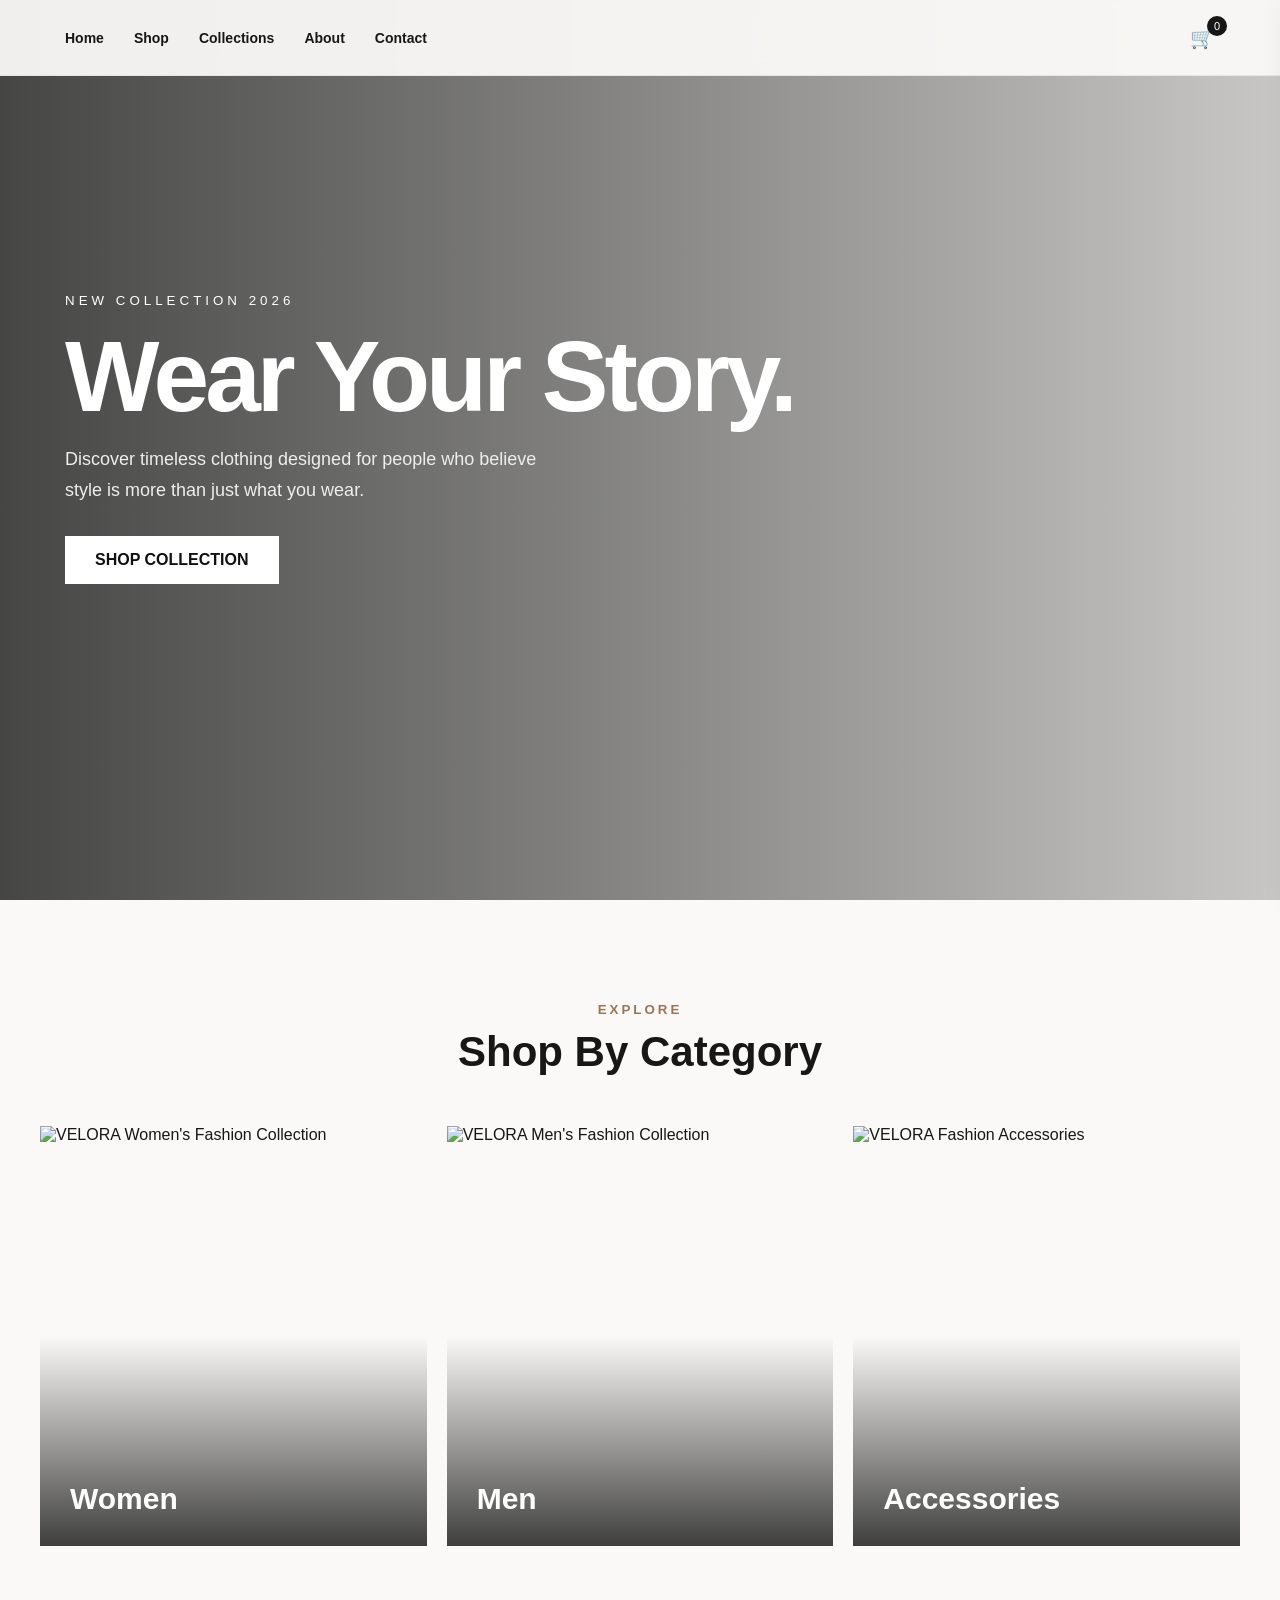
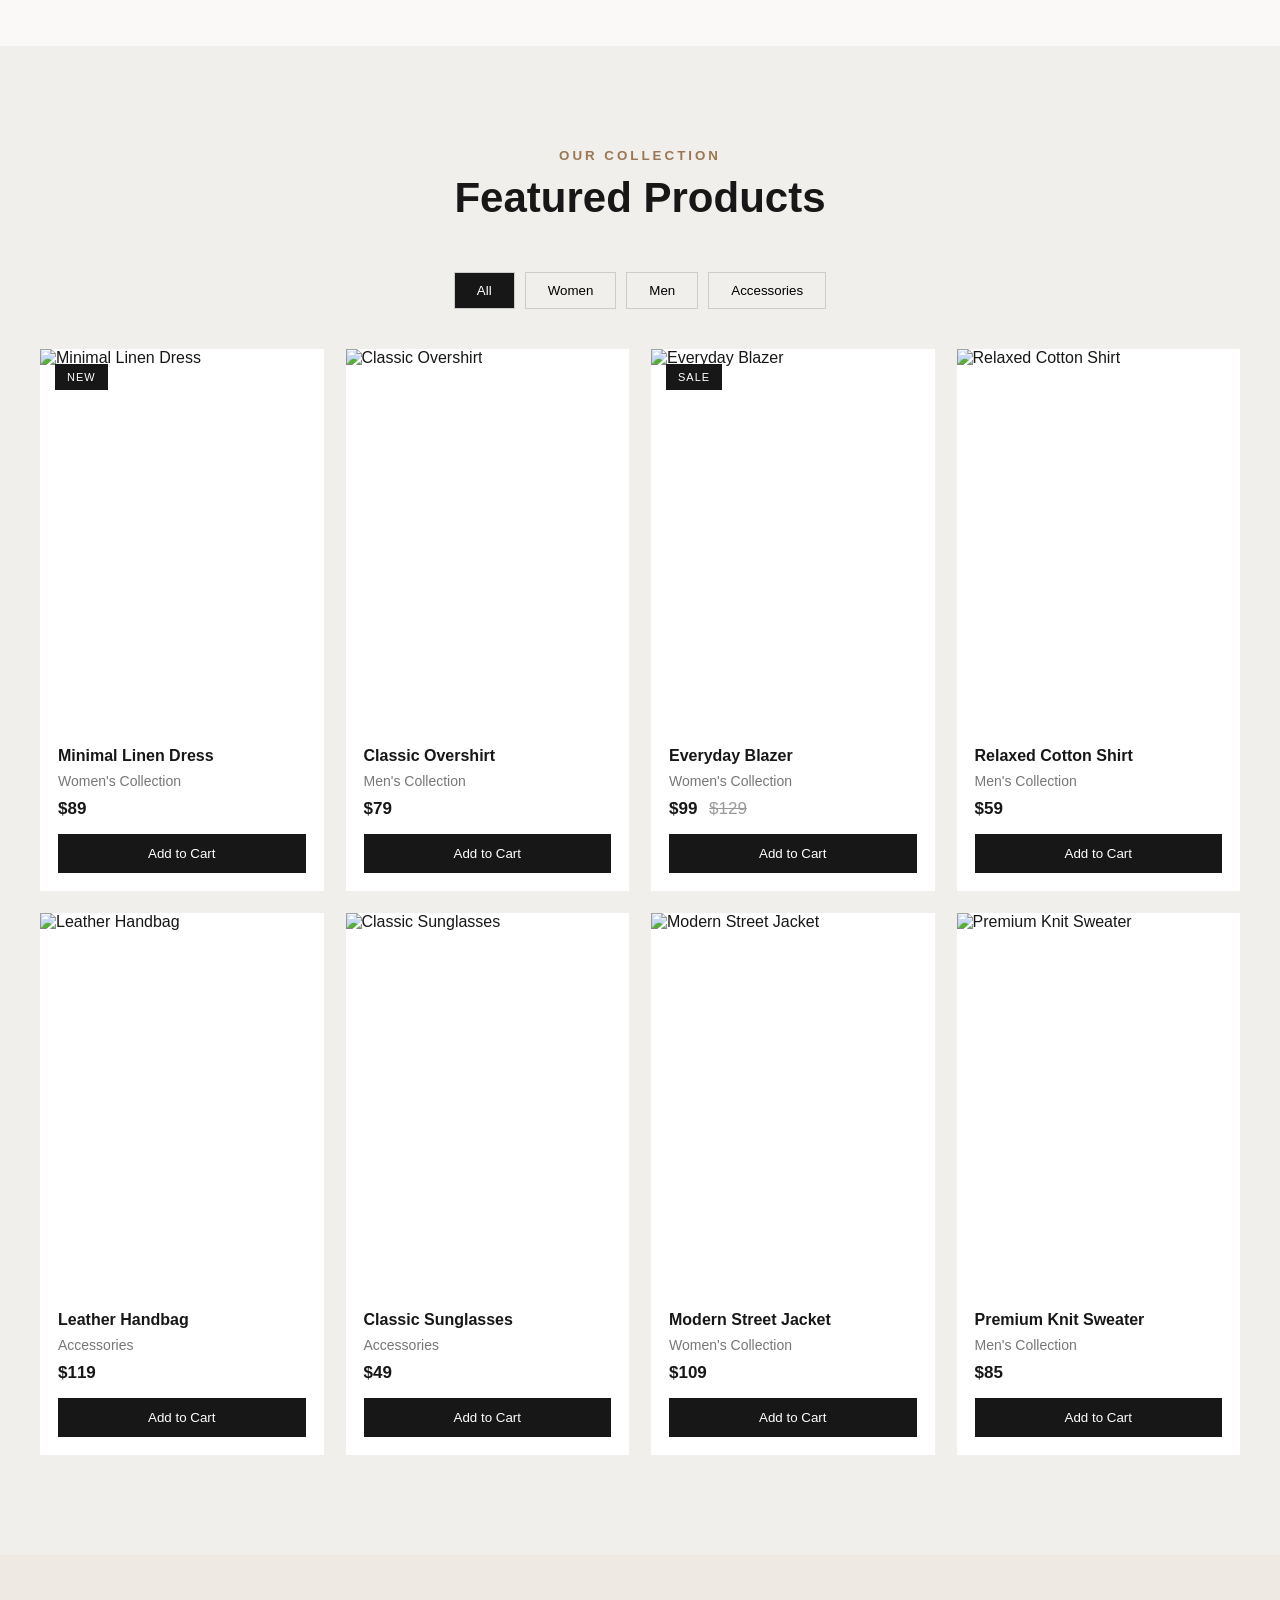
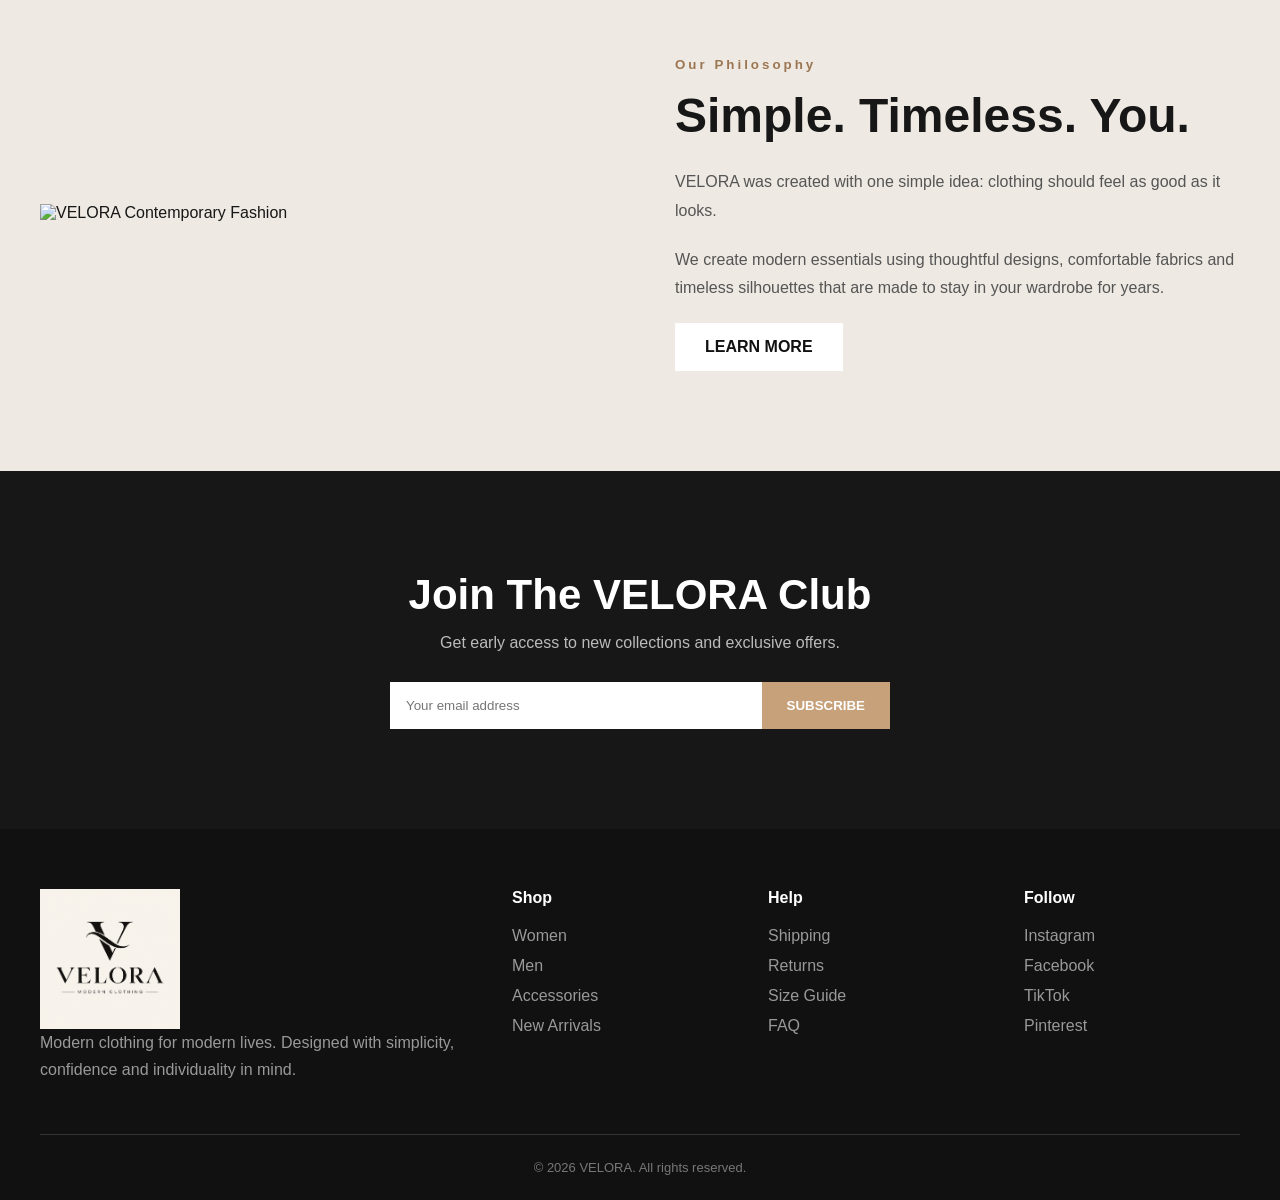
==== commit c45ee2d1: "Update index.html" ====
--- a/index.html
+++ b/index.html
@@ -91,20 +91,6 @@
     <header>
 
         <nav>
-
-            <a href="#home" class="logo" aria-label="VELORA Home">
-
-                <img
-                    src="./logo.png"
-                    alt="VELORA Logo"
-                    width="150"
-                    height="auto"
-                    style="width:150px; height:auto; display:block; object-fit:contain;"
-                >
-
-            </a>
-
-
             <ul class="nav-links" id="navLinks">
 
                 <li>
@@ -574,8 +560,6 @@
 
                 </div>
 
-
-                <!-- PRODUCT 8 -->
 
                 <div class="product" data-category="men">
 
@@ -711,14 +695,16 @@
 
         <div class="footer-grid">
 
-
-            <!-- BRAND -->
-
             <div>
 
-                <div class="footer-logo">
-                    VELORA
-                </div>
+                <a href="#home" class="footer-logo" aria-label="VELORA Home">
+                    <img
+                        src="./logo.png"
+                        alt="VELORA Logo"
+                        width="140"
+                        height="auto"
+                        style="width:140px; height:auto; display:block; object-fit:contain;">
+                </a>
 
                 <p>
                     Modern clothing for modern lives.
@@ -758,8 +744,6 @@
             </div>
 
 
-            <!-- HELP -->
-
             <div>
 
                 <h4>
